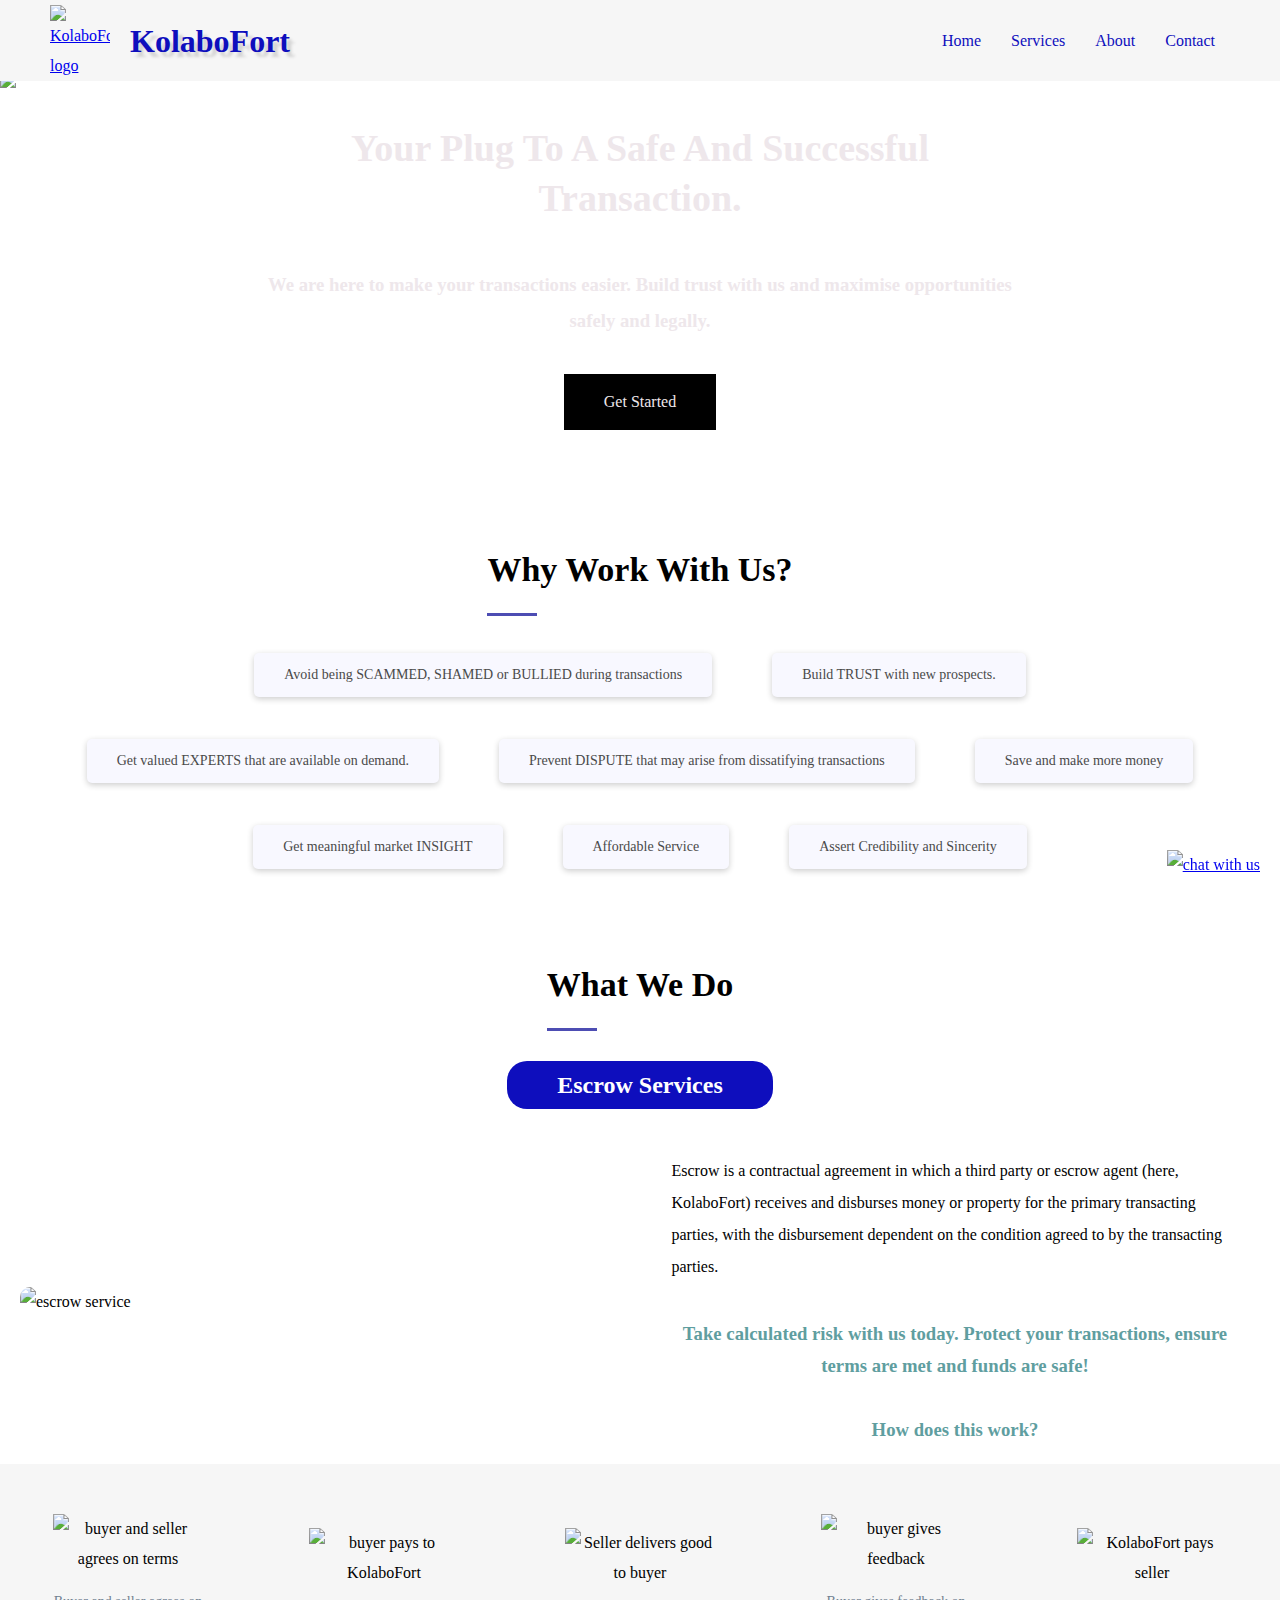
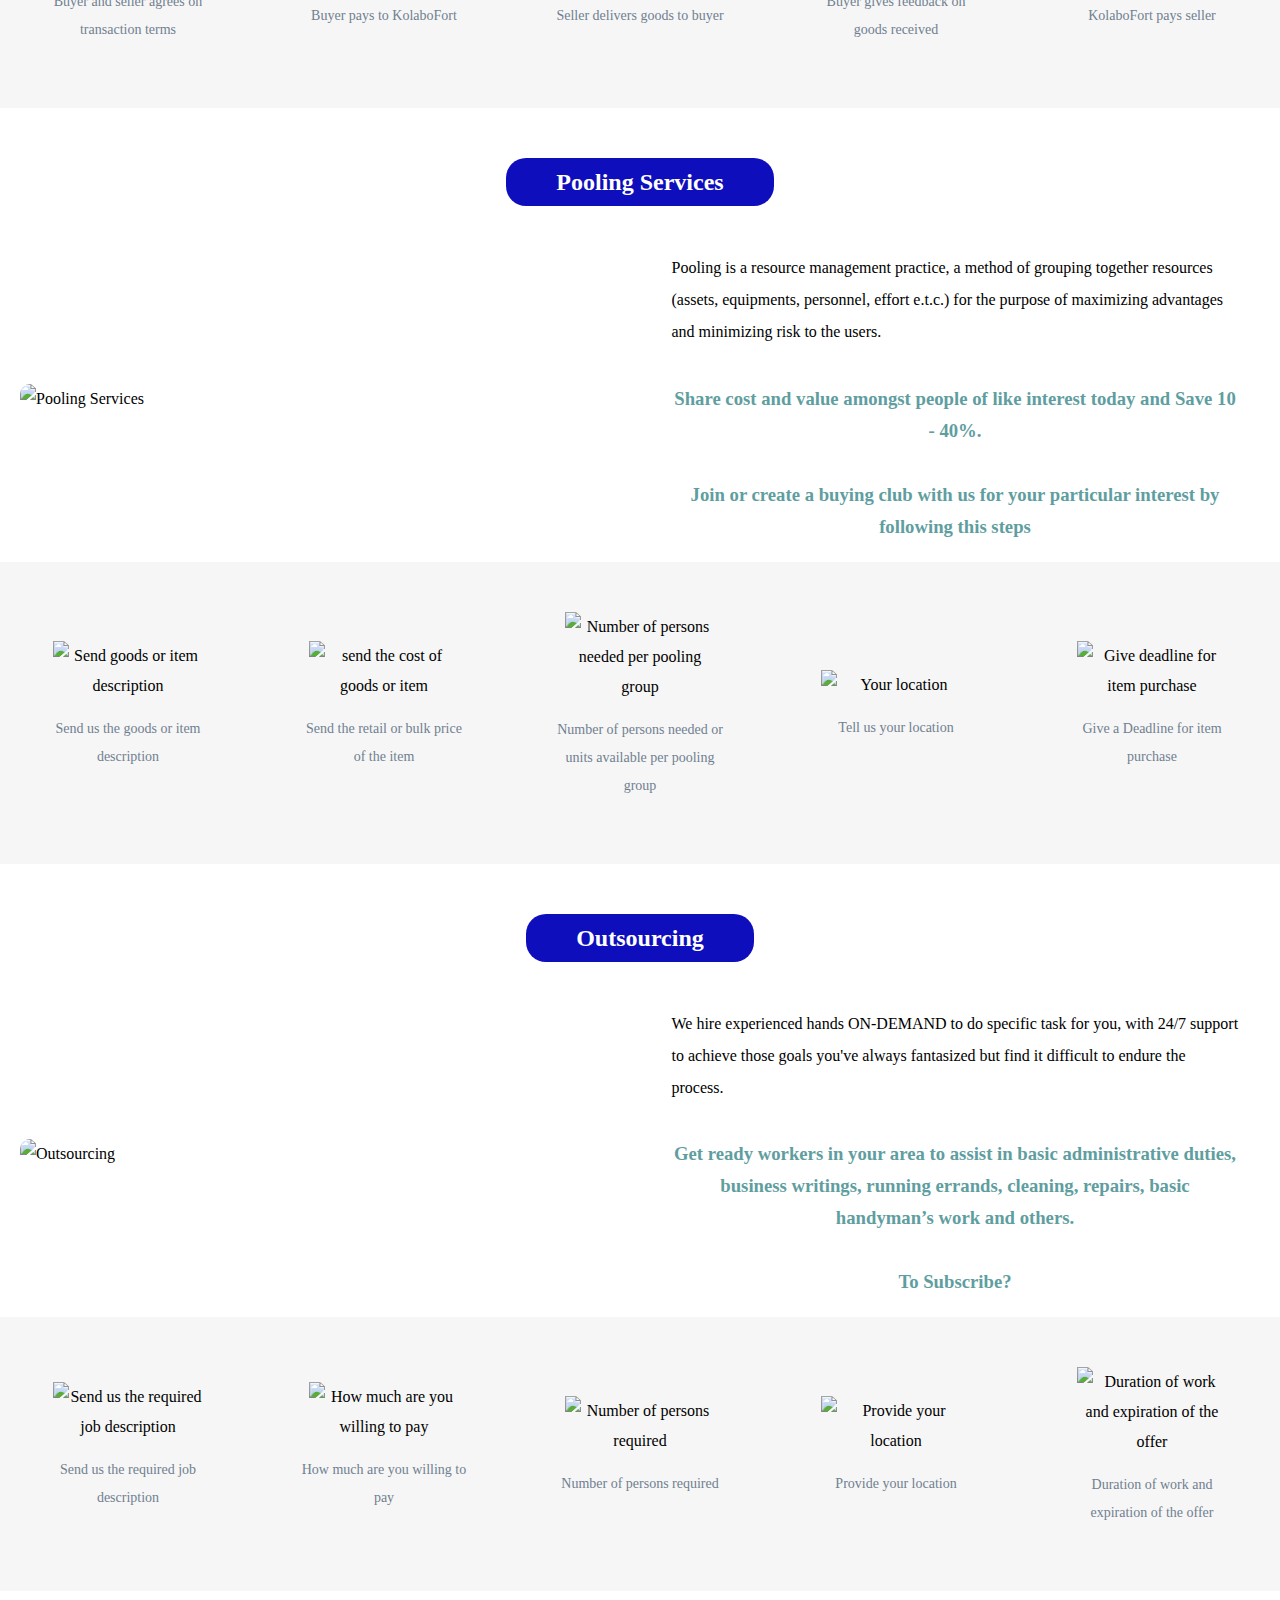
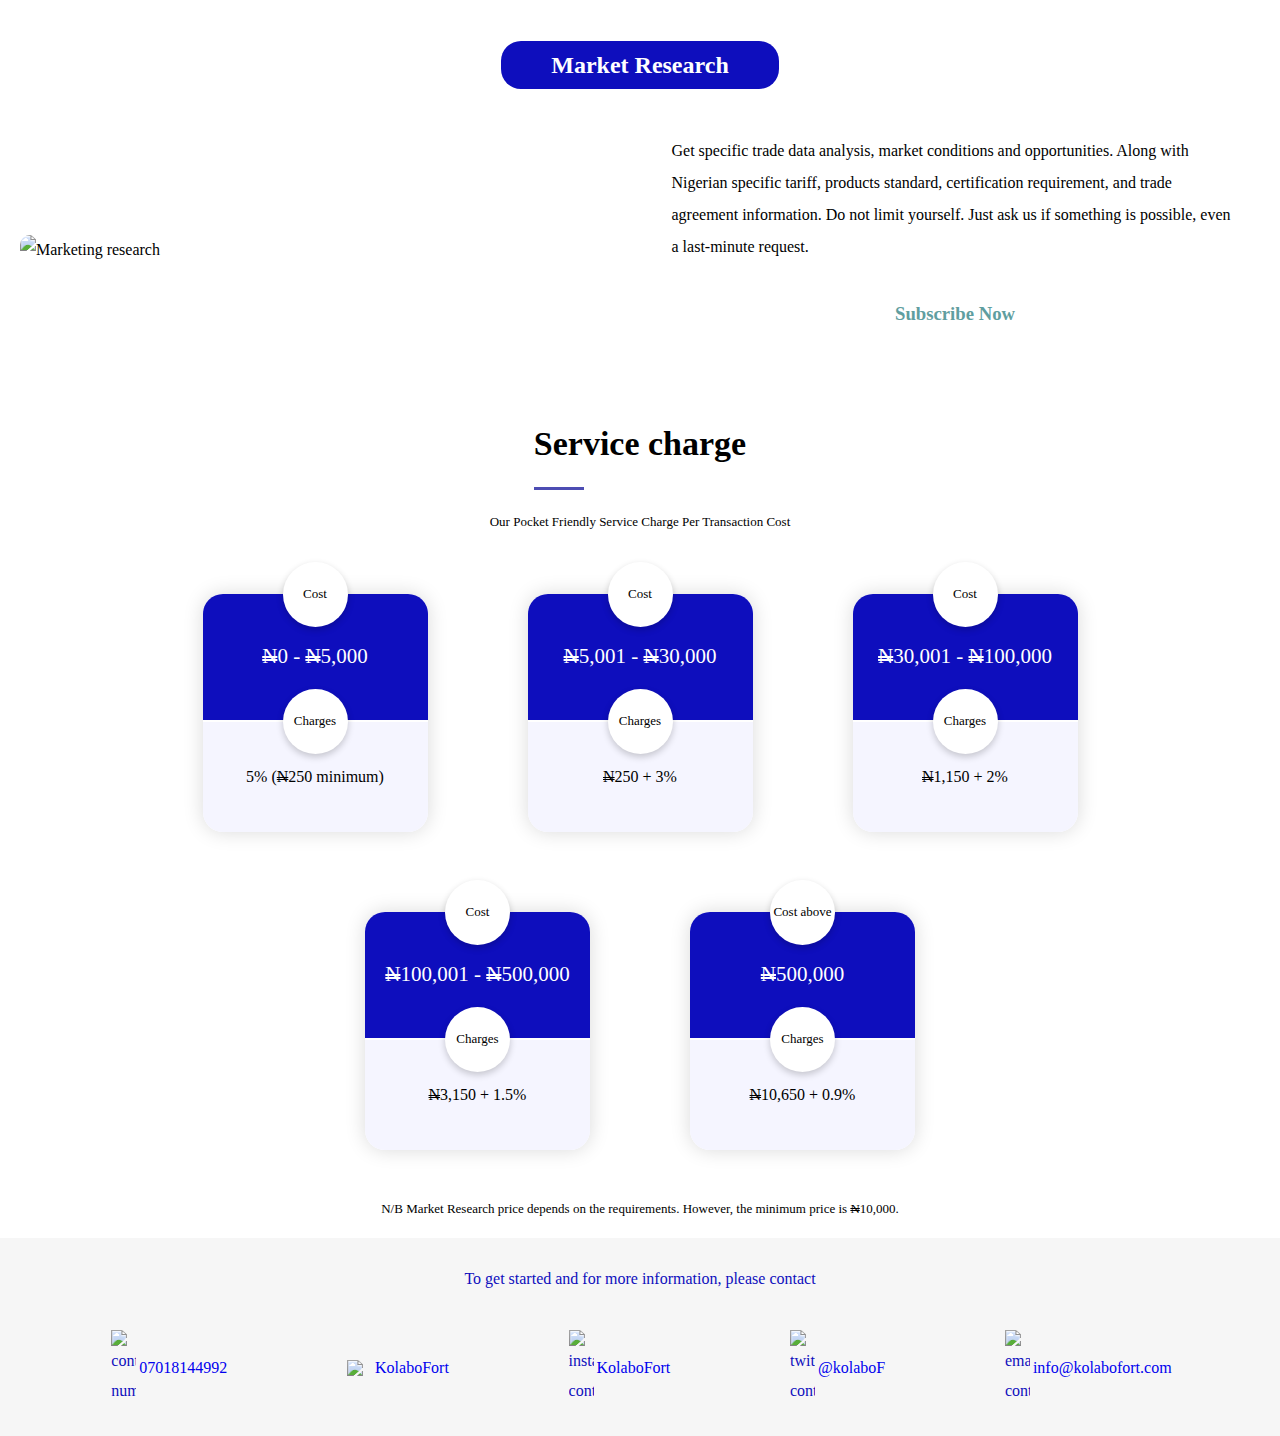
==== index.html @ 81283bd3 "Add files via upload" ====
<!DOCTYPE html>
<!DOCTYPE html>
<html>
	<head>
		<title>KolaboFort</title>
		<meta charset="utf-8">
		<meta name="viewport" content="width=device-width, initial-scale=1">
		<link rel="stylesheet" type="text/css" href="styles.css">
	</head>

	<body>
		<nav> 
			<div class="header-left">
				<a href="index.html"><img src="images/logo.png" alt="KolaboFort logo" style="max-width: 60px; height: auto;"></a>
				<h1><a href="index.html">KolaboFort</a></h1>
			</div>
			<ul class="header-right">
					<li class="top-link"><a href="index.html" class="topmost-link">Home</a></li>
					<li class="top-link services-dropdown show"><a id="link-drop" class="show topmost-link" href="#services">Services
						<div class="services-list show-drop">
							<ul>
							<li><a href="#Escrow">Escrow</a> </li>
							<li><a href="#Pooling">Pooling</a> </li>
							<li><a href="#Outsourcing">Outsourcing</a> </li>
							<li><a href="#Research">Market Research</a> </li>
						</ul>
						</div></a>
					</li>
					<li class="top-link"><a href="about.html" class="topmost-link">About</a></li>
					<li class="top-link"><a href="#contact" class="topmost-link">Contact</a></li>
			</ul>

			<div class="dropdown">
			  <img onclick="myFunction()" src="images/list.png" class="dropbtn"/>
			  <div id="myDropdown" class="dropdown-content">
			    <a href="index.html" class="topmost-link">Home</a>
			    <a id="link-drop" class="show topmost-link" href="#services">Services</a>
			    <a href="about.html" class="topmost-link">About</a>
			    <a href="#contact" class="topmost-link">Contact</a>
			  </div>
			</div>
		</nav>
		<div class="header-image">
			<img src="images/happy customer 1.jpg" align="KolaboFort happy customer" style="width: 100% ; height: auto;">
			<div>
				<h1>Your plug to a safe and successful transaction.</h1> <h3>We are here to make your transactions easier. Build trust with us and maximise opportunities safely and legally.</h3>
				<p class="header-image-link"><a href="https://api.whatsapp.com/send?phone=07018144992">Get Started</a></p>
			</div>
		</div>
		<div class="benefits">
			<div class="styled-header main-header">
			<div>
				<h2 style="text-align: center;" class="header">Why Work With Us?</h2>
				<div class="underline"></div>
			</div>

		</div>
			<ul>
				<li>Avoid being SCAMMED, SHAMED or BULLIED during transactions</li>
				<li>Build TRUST with new prospects.</li>
				<li>Get valued EXPERTS that are available on demand.</li>
				<li>Prevent DISPUTE that may arise from dissatifying transactions</li>
				<li>Save and make more money</li>
				<li>Get meaningful market INSIGHT</li>
				<li>Affordable Service</li>
				<li>Assert Credibility and Sincerity</li>
			</ul>
		</div>
	<section>
		<div class="styled-header main-header">
			<div>
				<h2 style="text-align: center;" class="header" id="services"> What We Do</h2>
				<div class="underline"></div>
			</div>

		</div>
		<div class="services">
			<div class="subheading">
				<h2 id="Escrow">Escrow Services</h2>
			</div>
			<div class="services-top">
					<div class="image"><img src="images/escrow.jpg" alt="escrow service" style="width: 100%; height: auto; min-width: 300px;">	
					</div>
					<div class="text">
						<p> Escrow is a contractual agreement in which a third party or escrow agent (here, KolaboFort) receives and disburses money or property for the primary transacting parties, with the disbursement dependent on the condition agreed to by the transacting parties.</p>
						 <h3> Take calculated risk with us today. Protect your transactions, ensure terms are met and funds are safe! <br><br>How does this work?
						 </h3>
					</div>
			</div>
			<div class="illustrations">
				<div class="steps">
					<img src="images/buyerand seller agree 1.svg" alt="buyer and seller agrees on terms" style="width: 150px; height: auto">
					<p>Buyer and seller agrees on transaction terms</p>
				</div>
				<div class="steps">
					<img src="images/pay to kolabofort.svg" alt="buyer pays to KolaboFort" style="width: 150px; height: auto">
					<p>Buyer pays to KolaboFort</p>
				</div>
				<div class="steps">
					<img src="images/seller delivers goods.svg" alt="Seller delivers good to buyer" style="width: 150px; height: auto">
					<p>Seller delivers goods to buyer</p>
				</div>
				<div class="steps">
					<img src="images/buyer feedback.svg" alt="buyer gives feedback" style="width: 150px; height: auto">
					<p>Buyer gives feedback on goods received</p>
				</div>
				<div class="steps">
					<img src="images/Kolabofort transfer to seller.svg" alt="KolaboFort pays seller" style="width: 150px; height: auto">
					<p>KolaboFort pays seller</p>
				</div>
			</div>
			
		</div>
	</section>
	<section>
		<div class="services">
			<div class="subheading">
				<h2 id="Pooling">Pooling Services</h2>
			</div>
			<div class="services-top">
				<div class="image"><img src="images/pooling-resources-pic 1.jpg" alt="Pooling Services" style="width: 100%; height: auto; min-width: 300px;">
				</div>
				<div class="text">
					<p> Pooling is a resource management practice, a method of grouping together resources (assets, equipments, personnel, effort e.t.c.) for the purpose of maximizing advantages and minimizing risk to the users. </p>
					 <h3> Share cost and value amongst people of like interest today and Save 10 - 40%. <br><br>Join or create a buying club with us for your particular interest by following this steps
					 </h3>
					</div>
				</div>
			</div>
			<div class="illustrations">
				<div class="steps">
					<img src="images/PS goods descrption 1.svg" alt="Send goods or item description" style="width: 150px; height: auto">
					<p>Send us the goods or item description</p>
				</div>
				<div class="steps">
					<img src="images/PS cost of goods.svg" alt="send the cost of goods or item" style="width: 150px; height: auto">
					<p>Send the retail or bulk price of the item</p>
				</div>
				<div class="steps">
					<img src="images/PS no of person need.svg" alt="Number of persons needed per pooling group" style="width: 150px; height: auto">
					<p>Number of persons needed or units available per pooling group</p>
				</div>
				<div class="steps">
					<img src="images/PS location 1.svg" alt="Your location" style="width: 150px; height: auto">
					<p>Tell us your location</p>
				</div>
				<div class="steps">
					<img src="images/PS deadline.svg" alt="Give deadline for item purchase" style="width: 150px; height: auto">
					<p>Give a Deadline for item purchase</p>
				</div>
			</div>
		</div>
	</section>

	<section>
		<div class="services">
			<div class="subheading">
				<h2 id="Outsourcing">Outsourcing</h2>
			</div>
			<div class="services-top">
				<div class="image"><img src="images/outsourcing 1.jpg" alt="Outsourcing" style="width: 100%; height: auto; min-width: 300px;">
				</div>
				<div class="text">
				<p> We hire experienced hands ON-DEMAND to do specific task for you, with 24/7 support to achieve those goals you've always fantasized but find it difficult to endure the process.  </p>
				 <h3> Get ready workers in your area to assist in basic administrative duties, business writings, running errands, cleaning, repairs, basic handyman’s work and others. <br><br>To Subscribe?</h3>
				</div>
			</div>
			<div class="illustrations">
				<div class="steps">
					<img src="images/O-job descripion.svg" alt="Send us the required job description" style="width: 150px; height: auto">
					<p>Send us the required job description</p>
				</div>
				<div class="steps">
					<img src="images/O-price offer.svg" alt="How much are you willing to pay" style="width: 150px; height: auto">
					<p>How much are you willing to pay</p>
				</div>
				<div class="steps">
					<img src="images/O-no persons needed.svg" alt="Number of persons required" style="width: 150px; height: auto">
					<p>Number of persons required</p>
				</div>
				<div class="steps">
					<img src="images/O-location.svg" alt="Provide your location" style="width: 150px; height: auto">
					<p>Provide your location</p>
				</div>
				<div class="steps">
					<img src="images/O-duration and expiration of offer.svg" alt="Duration of work and expiration of the offer" style="width: 150px; height: auto">
					<p>Duration of work and expiration of the offer</p>
				</div>
			</div>
		</div>
	</section>
	<section>
		<div class="services">
			<div class="subheading">
				<h2 id="Research">Market Research</h2>
			</div>
			<div class="services-top">
				<div class="image">
					<img src="images/marketing research 1.jpg" alt="Marketing research" style="width: 100%; height: auto; min-width: 300px;">
				</div>
				<div class="text">
					<p> Get  specific trade data analysis, market conditions and opportunities. Along with Nigerian specific tariff, products standard, certification requirement, and trade agreement information. Do not limit yourself. Just ask us if something is possible, even a last-minute request.
	 				<h3> Subscribe Now</h3>
					</p>
				</div>
			</div>
		</div>
	</section>
	<section>
	<div class="price">
		<div class="charges-header">
			<div>
				<h2 style="text-align: center;" class="header" id="services"> Service charge</h2>
				<div class="underline"></div>
			</div>
			<div>
				<p> Our Pocket Friendly Service Charge Per Transaction Cost</p>
			</div>
		</div>
		<div class="price-list-container">
			<div class="price-list">
				<div class="flex-row center-align center-justify">
					<div class="circle flex-row center-align center-justify tag"><span>Cost</span></div>
				</div>
				<div class="cost"><span class="cost-amount"><span class="naira">N</span>0 - <span class="naira">N</span>5,000</span>
				</div>
				<div class="flex-row center-align center-justify tag2">
					<div class="circle flex-row center-align center-justify tag"><span>Charges</span></div>
				</div>
				<div class="charges">
					<span class="charges-amount">5% (<span class="naira">N</span>250 minimum)</span>
				</div>
			</div>
			<div class="price-list">
				<div class="flex-row center-align center-justify">
					<div class="circle flex-row center-align center-justify tag"><span>Cost</span></div>
				</div>
				<div class="cost"><span class="cost-amount"><span class="naira">N</span>5,001 - <span class="naira">N</span>30,000</span>
				</div>
				<div class="flex-row center-align center-justify tag2">
					<div class="circle flex-row center-align center-justify tag"><span>Charges</span></div>
				</div>
				<div class="charges"> <span class="charges-amount"><span class="naira">N</span>250 + 3%</span>
				</div>
			</div>
			<div class="price-list">
				<div class="flex-row center-align center-justify">
					<div class="circle flex-row center-align center-justify tag"><span>Cost</span></div>
				</div>
				<div class="cost"><span class="cost-amount"><span class="naira">N</span>30,001 - <span class="naira">N</span>100,000</span>
				</div>
				<div class="flex-row center-align center-justify tag2">
					<div class="circle flex-row center-align center-justify tag"><span>Charges</span></div>
				</div>
				<div class="charges"><span class="charges-amount"><span class="naira">N</span>1,150 + 2%</span>
				</div>
			</div>
			<div class="price-list">
				<div class="flex-row center-align center-justify">
					<div class="circle flex-row center-align center-justify tag"><span>Cost</span></div>
				</div>
				<div class="cost"><span class="cost-amount"><span class="naira">N</span>100,001 - <span class="naira">N</span>500,000 </span>
				</div>
				<div class="flex-row center-align center-justify tag2">
					<div class="circle flex-row center-align center-justify tag"><span>Charges</span></div>
				</div>
				<div class="charges"><span class="charges-amount"><span class="naira">N</span>3,150 + 1.5%</span>
				</div>
			</div>
			<div class="price-list">
				<div class="flex-row center-align center-justify">
					<div class="circle flex-row center-align center-justify tag"><span>Cost above</span></div>
				</div>
				<div class="cost"><span class="cost-amount"><span class="naira">N</span>500,000</span>
				</div>
				<div class="flex-row center-align center-justify tag2">
					<div class="circle flex-row center-align center-justify tag"><span>Charges</span></div>
				</div>
				<div class="charges"><span class="charges-amount"><span class="naira">N</span>10,650 + 0.9%</span>
				</div>				
			</div>
		</div>
		<div class="research-charges">
			N/B Market Research price depends on the requirements. However, the minimum price is  <span class="naira">N</span>10,000.
		</div>
	</section>


	<footer id="contact">
		<p>To get started and for more information, please contact</p>
		<div class="contact">
			<div class="contact-list"><img src="images/whatsapp.png" alt="contact number" style="width: 25px; height: auto;"> <a href="https://api.whatsapp.com/send?phone=07018144992"> 07018144992</a></div>
			<div class="contact-list"><img src="images/facebook.png" align="facebook contact"style="width: 25px; height: auto;"> <a href="https://www.facebook.com/KolaboForte/">KolaboFort</a></div>
			<div class="contact-list"><img src="images/instagram.png" alt="instagram contact" style="width: 25px; height: auto;"> <a href="https://www.instagram.com/KolaboFort/">KolaboFort</a></div>
			<div class="contact-list"><img src="images/twitter.png" alt="twitter contact" style="width: 25px; height: auto;"> <a href="https://twitter.com/kolabof">@kolaboF</a></div>
			<div class="contact-list"><img src="images/email.png" alt="email contact" style="width: 25px; height: auto;"> <a href="mailto:info@kolabofort.com"> info@kolabofort.com</a></div>		
		</div>
		
	</footer>
	<a href="https://api.whatsapp.com/send?phone=07018144992" class="chat"><img src="images/chat.png" alt="chat with us" style="width: 35px; height: auto;"></a>
	
	<script type="text/javascript">
		function myFunction() {
		document.getElementById("myDropdown").classList.toggle("show");
			}

		// Close the dropdown menu if the user clicks outside of it
		window.onclick = function(event) {
		  if (!event.target.matches('.dropbtn')) {
		  var dropdowns = document.getElementsByClassName("dropdown-content");
		  var i;
		  for (i = 0; i < dropdowns.length; i++) {
		   var openDropdown = dropdowns[i];
		   if (openDropdown.classList.contains('show')) {
		   openDropdown.classList.remove('show');
		  }
		``}
		}
	}
	</script>
	</body>
</html>
---- styles.css ----
*{
	box-sizing: border-box;
}
body{font-family: font-normal;
	font-size: 16px;
	margin: 0;
	line-height: 30px;
}
@font-face{
	font-family: "font-bold";
	src:url('Noto_Sans/NotoSans-Bold.ttf');
}
@font-face{
	font-family: "font-bold-italic";
	src:url('Noto_Sans/NotoSans-BoldItalic.ttf');
}
@font-face{
	font-family:"font-italic";
	src:url('Noto_Sans/NotoSans-Italic.ttf');
}
@font-face{
	font-family: "font-normal";
	src:url('Noto_Sans/NotoSans-Regular.ttf');
}

/*Header*/
nav{
	background-color:  #f6f6f6;
    color: #0e0ebd;
    padding: 0px 50px;
    display: flex;
    margin-top: 0;
    justify-content: space-between;
    position: fixed;
    z-index: 10;
    top: 0;
    width: 100%;
}
.header-left {
	display: flex;
	align-items: center;
	margin-left: inherit;
}
.header-left img{
	margin-top: 5px;
}
nav h1{
	margin: 0 20px;
	font-size: 32px;
	text-shadow: 5px 5px 3px lightgrey;
}	

.header-right{
	list-style: none;
	margin: 0;
	padding: 0;
	display: flex;
	align-items: center;
}
.top-link{
	padding: 10px 15px;
	font-size: 16px;
	color: #0e0ebd;
	width: fit-content;


}
.top-link .topmost-link{
	text-decoration: none;
	color: #0e0ebd;
}
nav h1 a{
	text-decoration: none;
	color: #0e0ebd;
}

.top-link .topmost-link:hover{
	text-decoration: none;
	color: black;
	background-color: #fff;
	padding: 7px 10px;
	margin: 0;

}	
.top-link ul{ 
	margin: 0;
	padding: 0;
}

.services-list{
	list-style: none;
	margin: 0 auto;
	font-size: 13px;
	z-index: 10;
	position: absolute;
	background-color: #fff;
	padding: 10px 15px;
    margin-left: -10px;
    box-shadow: 2px 2px 6px rgba(0,0,0,0.3);
    display: none;
}
.services-list a:hover{
	text-decoration: none;
	color: black;
	display: block;
	padding: 0px 10px;
	background-color: lightgrey;
	margin: 0;

}
.services-list a{
	text-decoration: none;
	color: black;
	margin: 0;
}
.services-list li{
	list-style: none;
	margin-bottom: 5px;
	cursor: pointer;
	width: 30vw;
}
.show:hover ~ .show-drop, 
.show:focus ~ .show-drop,
.services-list:hover{
	display: block;

}
.header-image{
	margin-top: 72px;
	height: 400px;
	overflow-y: hidden;
	position: relative;
}
.header-image img{
	position: absolute;
}
.header-image div{
	width: 100%;
	height: 400px;
	position: absolute;
    color: #eee7eb;
    text-align: center;
    display: flex;
    align-items: center;
    justify-content: center;
    flex-direction: column;
    line-height: 36px;
}
.header-image div h3, .header-image div h1{
	width: 60%;
	min-width: 300px;
}
.header-image div h1{
	text-transform: capitalize;
	font-family: "font-bold";
	font-size: 38px;
	line-height: 50px;
}
.header-image-link{
	background-color: black;
	padding: 10px 40px;
}
.header-image-link a{
	text-decoration: none;
	color: #eee7eb;
	border-radius: 10px;
	}
.header-image-link a:hover{
	text-decoration: none;
	padding: 10px;
	border-radius: 10px;
}

/*Mid-page Styles*/
.benefits{
    padding: 10px 50px;
    display: flex;
    margin-top:30px;
    flex-direction: column;
    justify-content: center;
    align-items: center;
}
.benefits ul{
	display: flex;
	flex-wrap: wrap;
	justify-content: center;
	padding-left: unset;
}
.benefits li{
	list-style: none;
	margin: 21px 30px;
    width: fit-content;
    padding-left: 5px;
    padding-bottom: 10px;
    font-size: 14px;
    color: #4a4a4a;
    border-radius: 5px;
    padding: 7px 30px;
    box-shadow: 0 2px 6px rgba(0, 0, 0, 0.2);
    background: #f8f8ff;
}


/*Each Services Section*/
.styled-header{
	display: flex;
	justify-content: center;
}

.styled-header>div{
	width:fit-content;
}
.header{
	width: fit-content;
	font-size: 34px;
}
.underline{
	width: 50px;
	margin-top: 10px;
	border-bottom: 3px solid rgb(30%, 30%, 70%);
}

.main-header{
	margin-top: 15px;
}

section{
	margin: 10 0px;
	padding: 10px 0;
}
.services-top{
	display: flex;
	flex-wrap: wrap;
	justify-content: center;
	padding: 0px 10px;
}
.services-top img{
	padding: 10px;
	border-radius: 20px;
}
.image{
	width: 50%;
	display: flex;
	align-items: center;
	justify-content: center;
}
.text{
	width: 50%;
	min-width: 300px;
	display: flex;
	flex-direction: column;
	justify-content: center;
	align-items: center;
	color: ;
}
.text p, .text h3{
	width: 90%;
	line-height: 32px;
}
.text p{
	display: flex;
	justify-content: center;
	align-items: center;
}
.text h3{
	font-family: font-italic;
	text-align: center;
	color: cadetblue;
}
.services div.subheading{
	display: flex;
	justify-content: center;
}
.services div h2{
	width: fit-content;
	background-color: #0e0ebd;
	color: white;
	padding: 9px 50px;
	margin: 30px 0px;
	border-radius: 20px;
}
.illustrations{
	background-color:  #f6f6f6;
	display: flex;
	flex-wrap: wrap;
	padding: 50px 0px;
	justify-content: space-around;
	align-items: center;
}
.illustrations div{
	width: 20%;
	min-width: 200px;
}
.steps{
	display: flex;
	flex-direction: column;
	align-items: center;
	text-align: center;
	justify-content: center;
	margin: auto;
}
.illustrations p{
	width: 60%;
	line-height: 28px;
    font-size: 14px;
    color: slategrey;
    min-width: 200px;
    font-family: font-italic;
    padding: 0 15px;
}

/*Price Section Styles*/
.charges-header{
	display: flex;
	flex-direction: column;
	justify-content: center;
	align-items: center;
}
.charges-header p{
	font-size: 13px;
	font-family: font-italic;
}
.price{
	display: flex;
	flex-direction: column;
	justify-content: center;
	align-items: center;
}
.price-list-container{
	display: flex;
	flex-wrap: wrap;
	justify-content: center;
	align-items: center;
}
.circle{
	border-radius: 50%;
}
.tag{
	position:absolute;
	width:65px;
	background: white;
	height:65px;
	font-size: 13px;
	box-shadow: 0px 3px 7px rgba(0,0,0,0.2);
}
.tag2{ 
	height:2px;
	background-color: white;
 }
.flex-row, .flex-col{
	display: flex;
}
.center-justify{
	justify-content: center;
}
.center-align{
	align-items: center;
}
.price-list{
	width: fit-to-content;
	text-align: center;
	margin: 40px 50px;
	display: flex;
	flex-direction: column;
	justify-content: center;
	min-width: 225px;
	border-radius: 20px;
	box-shadow: 0 0 20px rgba( 0, 0, 0, 0.15);
}
.cost{
	background-color: #0e0ebd;
	border-radius: 20px 20px 0px 0px;
	color: white;
	padding:47px 0px;
}
.cost-amount{
	font-size: 21px;
	font-family: font-bold;
}
.naira{
	text-decoration: line-through;
	text-decoration-style: double;
}
.charges{
	background-color: #f5f5ff;
	padding:40px 0px;
	border-radius:0px 0px 20px 20px;
}
.chrges-amount{
	font-size: 24px;
}
.research-charges, .charges-header p{
	font-family: font-italic;
	text-align: center;
	padding: 10px 20px;
	line-height: 18px;
	font-size: 13px;
}


/*Footer*/
footer{
	background-color:  #f6f6f6;
    color: #0e0ebd;
    padding: 10px 50px;
    display: flex;
   	flex-direction: column;
    margin-top: 0;
    justify-content: space-around;
}
footer p{
	font-family: font-italic;
	text-align: center;
}
.contact{
	display: flex;
	flex-wrap: wrap;
	justify-content: space-around;
}
.contact-list{
	padding: 10px;
	margin: 10px 20px;
	display: flex;
	align-items: center;
}
.contact-list img{
	margin: 0 3px;
}
.contact-list a{
	text-decoration: none;
}
.chat{
	position: fixed;
    bottom: 0;
    left: auto;
    right: 0;
   padding: 20px;
}


/*About page styles*/
.about{
	margin: 0px 0px 100px 0px;
	padding: 20px 10px;

}

.about h2{
	width: fit-content;
	background-color: #0e0ebd;
	color: white;
	padding: 9px 50px;
	margin: 30px 0px;
	border-radius: 20px;
	text-align: center;
}


/*Dropdown Menu Styles*/
.dropbtn {
  width: 23px;
  height:auto;
  
}

/* Dropdown button on hover & focus */
.dropbtn:hover, .dropbtn:focus {
  background-color: #f6f6f6;
}

/* The container <div> - needed to position the dropdown content */
.dropdown {
  display: flex;
  align-items: center;
  padding: 0 10px;
}


/* Dropdown Content (Hidden by Default) */
.dropdown-content {
  display: none;
  position: absolute;
  background-color: #fff;
  min-width: container-width;
  box-shadow: 0px 2px 16px 0px rgba(0,0,0,0.2);
  z-index: 1;
  padding: 25px 37px;
  font-size: 13px;
  width: 75vw;
  min-height: 50vh;
  right: 0px;
  top: 54px
}

/* Links inside the dropdown */
.dropdown-content a {
  color: black;
  padding: 12px 12px;
  text-decoration: none;
  display: block;
}

/* Change color of dropdown links on hover */
.dropdown-content a:hover {background-color: #ddd}

/* Show the dropdown menu (use JS to add this class to the .dropdown-content container when the user clicks on the dropdown button) */
.show {display:block;}

/*Responsive Designs*/
@media screen and (max-width: 768px){
	.header-right{
		display: none;
	}
	nav{
		padding: 0px 20px;
	}
	.header-image div h1{
		font-size: 31px;
	}
	.header{
		margin: 0;
	}
	.benefits{
		margin-top: 0;
	}
}
@media screen and (min-width: 767px){
	.dropdown{
		display: none;
	}
}
@media screen and (max-width: 629px){
	.header-image div{
		line-height: 28px;
	}
	.header-image div h1{
		line-height: 36px;
	}
}
@media screen and (max-width: 600px){
	.header-image{
		height: 320px;
		margin-top: 54px;
	}  
	.header-left img{
		width: 50px;
	}
	nav h1{
		font-size: 28px;
}
	nav{
		padding: 0px 10px;
	}
	.header-image div{
		line-height: 20px;
	}
	.header-image div h1{
		line-height: 24px;
		font-size: 22px;
	}
	.header-image div h3{
		line-height: 25px;
		font-size: 16px;
	}
	.header{
		font-size: 28px;
	}
	.benefits li{
		margin: 15px 10px;
		padding: 7px 10px;
	}
	.services div h2, .about h2 {
		font-size: 20px;
		padding: 9px 20px;
	}
	.about{
		margin-top: 0;
	}
}
@media screen and (max-width: 450px){
	.header-image, .header-image div{
		height: 240px;
	}   
	.header-image{
		margin-top: 54px;
	}
	.header-left img{
		width: 40px;
	}
	nav h1{
		font-size: 24px;
	}
	nav{
		padding: 0px 10px;
	}
	.header-image div{
		color: white;
	}
	.header-image p{
		padding: 5px 10px;
		font-size: 12px;
		margin: 5px;
		color: white;
	}
	.header-image div h1{
		line-height: 22px;
		font-size: 18px;
	}
	.header-image div h3{
		line-height: 16px;
		font-size: 14.5px;
	}
	.header{
		font-size: 20px;
		margin-top: 0;
	}
	.services div h2, .about h2{
		font-size: 18px;
		padding: 9px 20px;
	}
	.services-top img{
	padding: 5px;
	}
	.chat{
		padding: 10px;
	}
	.contact-list{
		margin: 0;
		font-size: 13px;
	}
	.about{
		margin-top: 0;
	}
}
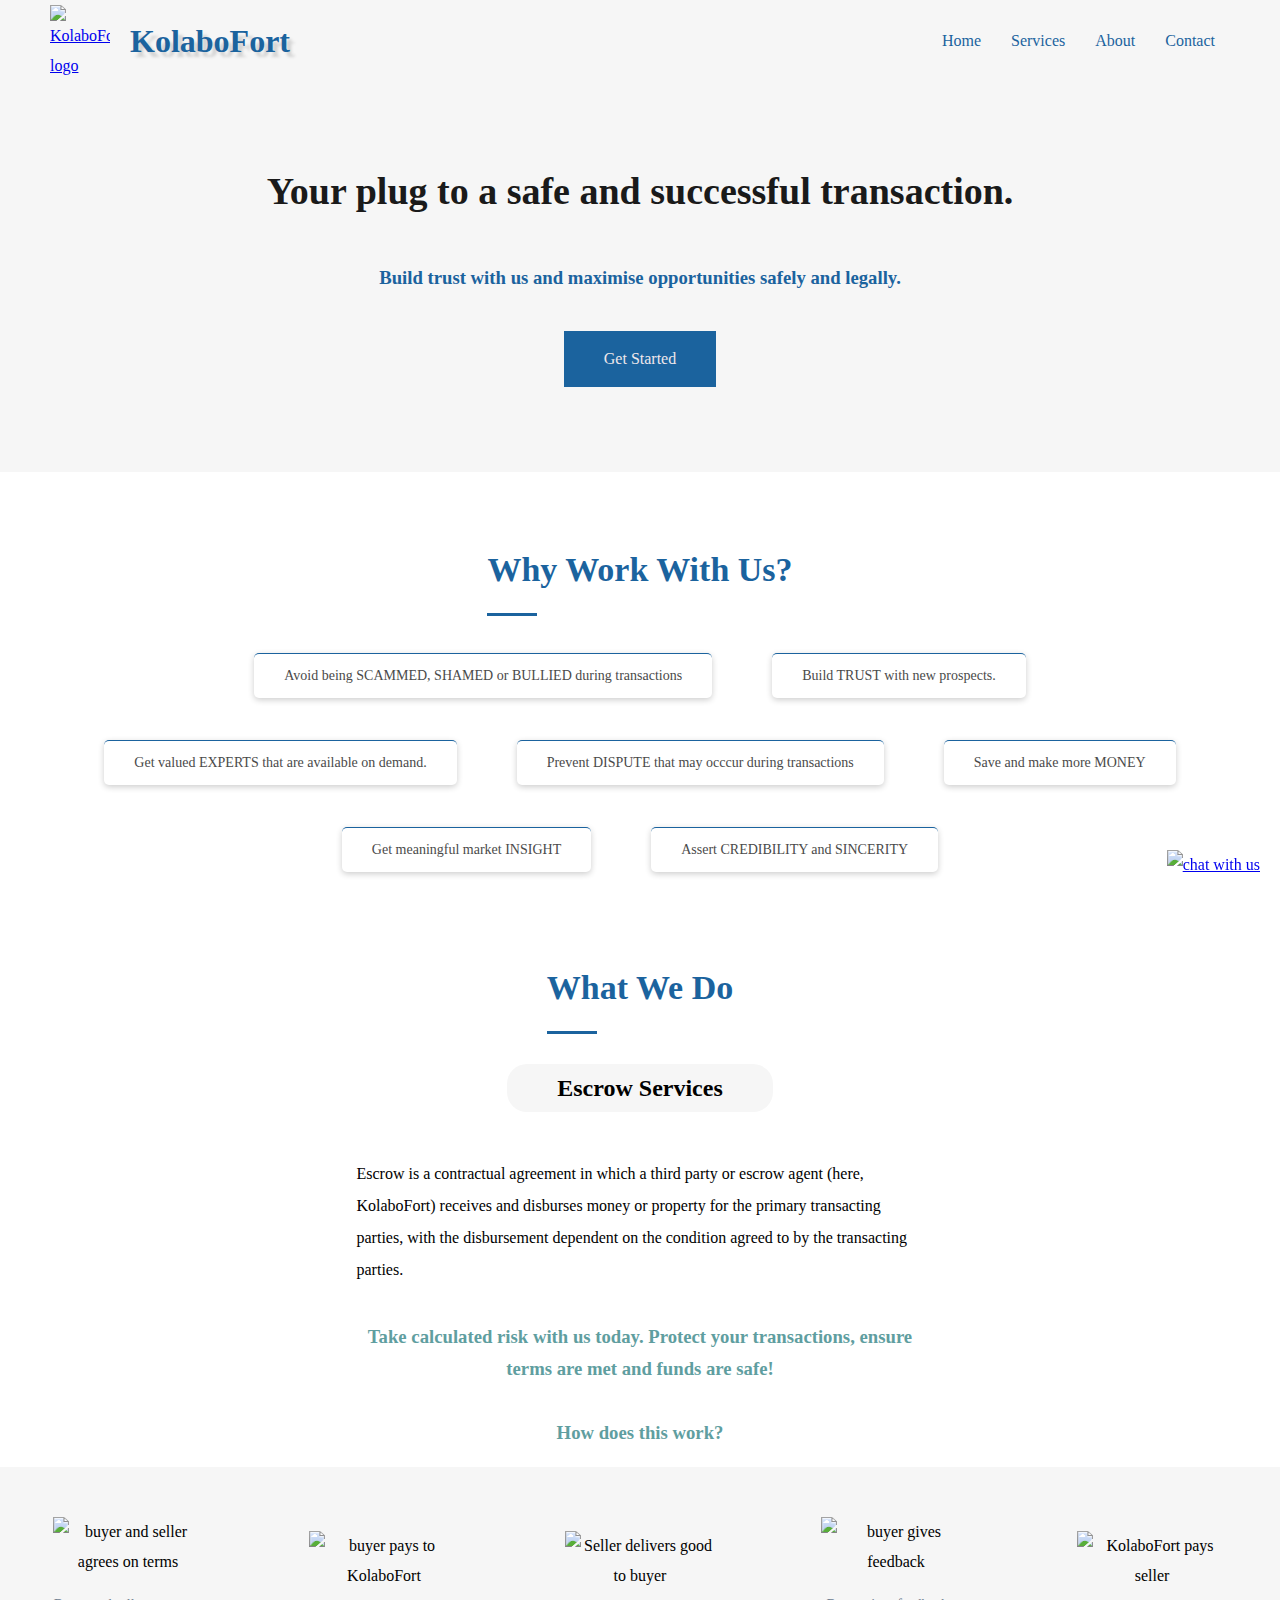
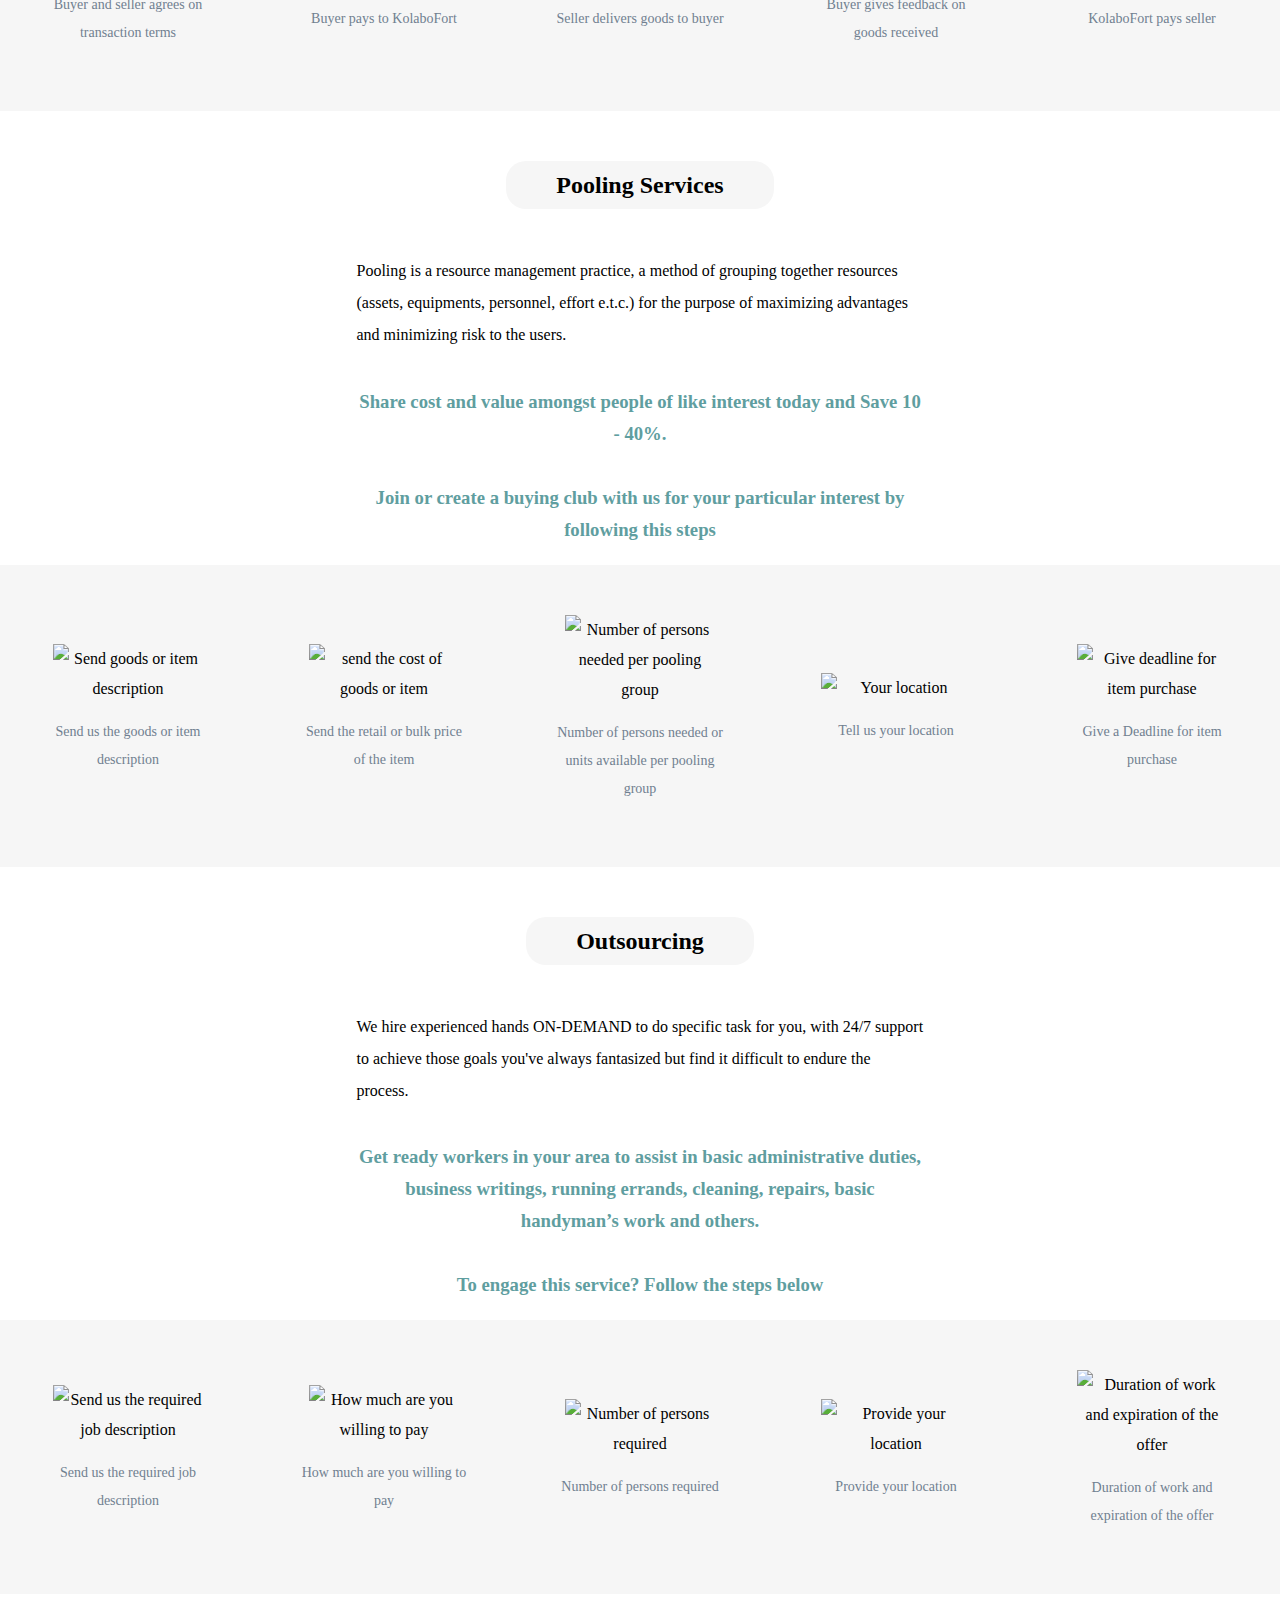
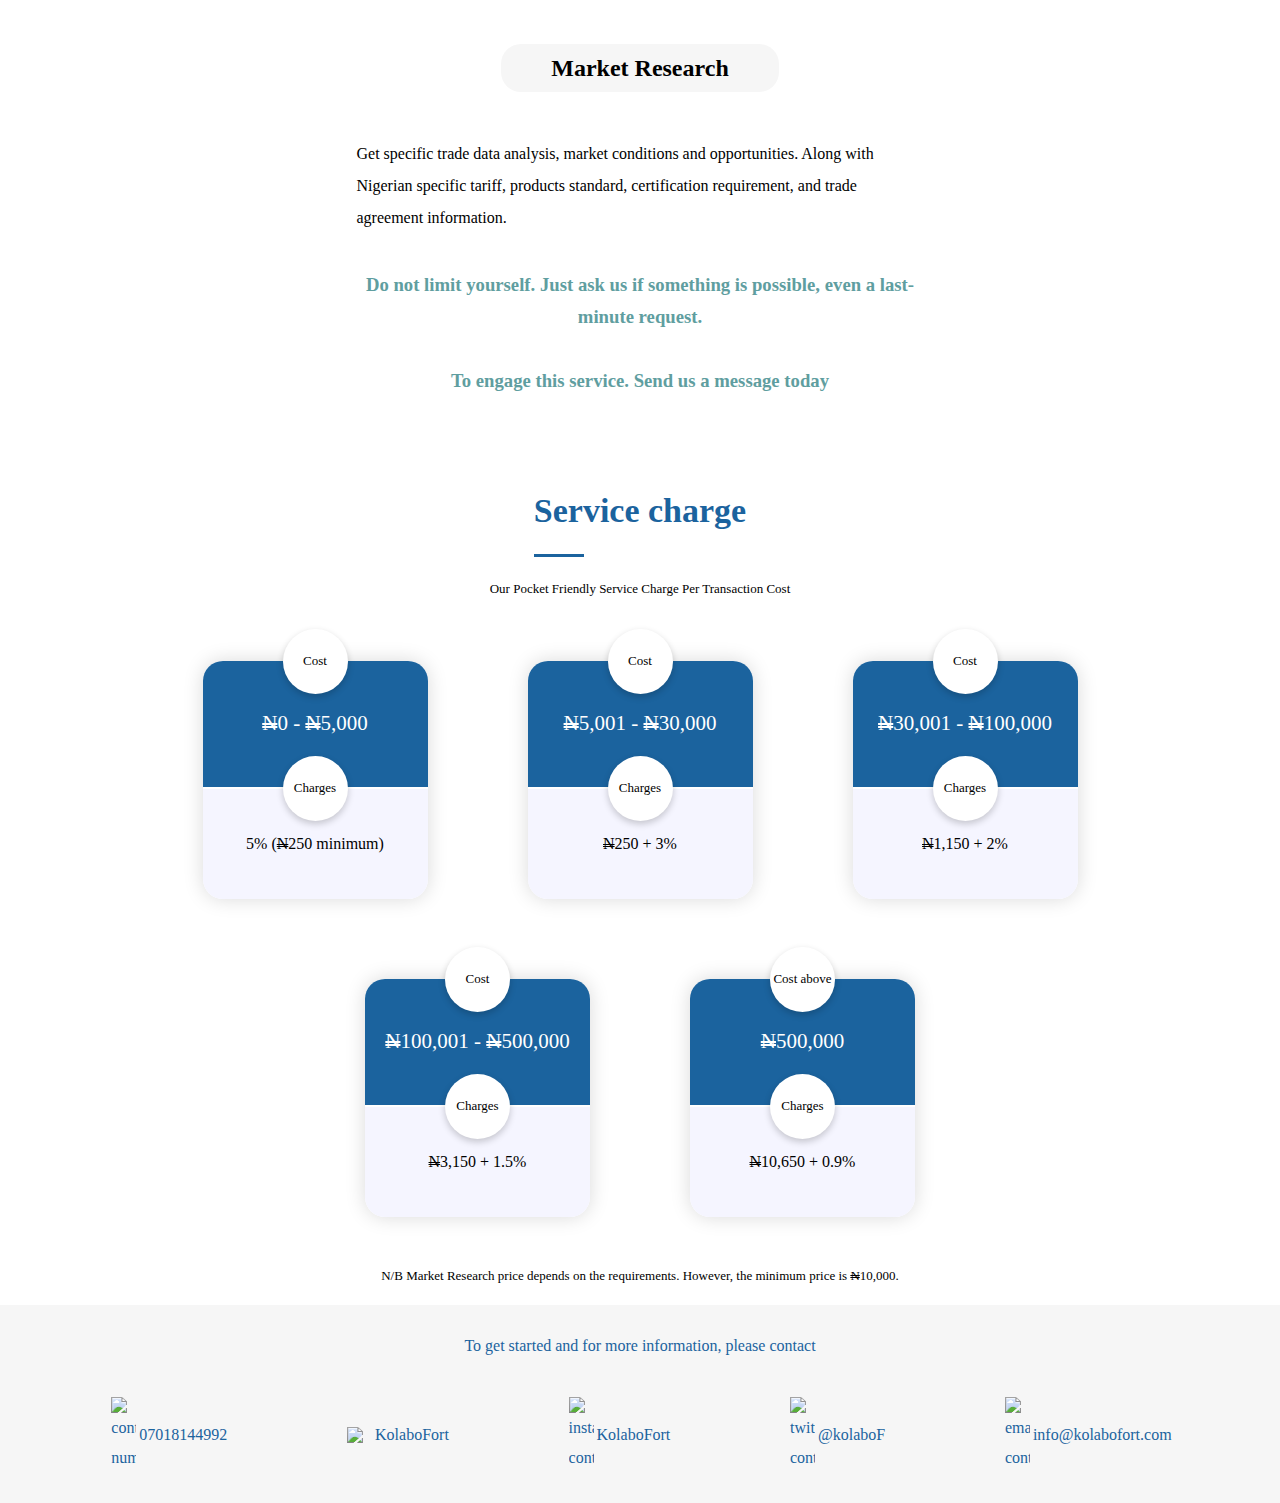
==== commit f8805e8c: "kolabofort" ====
--- a/index.html
+++ b/index.html
@@ -41,9 +41,8 @@
 			</div>
 		</nav>
 		<div class="header-image">
-			<img src="images/happy customer 1.jpg" align="KolaboFort happy customer" style="width: 100% ; height: auto;">
-			<div>
-				<h1>Your plug to a safe and successful transaction.</h1> <h3>We are here to make your transactions easier. Build trust with us and maximise opportunities safely and legally.</h3>
+				<div>
+				<h1>Your plug to a safe and successful transaction.</h1> <h3>Build trust with us and maximise opportunities safely and legally.</h3>
 				<p class="header-image-link"><a href="https://api.whatsapp.com/send?phone=07018144992">Get Started</a></p>
 			</div>
 		</div>
@@ -59,11 +58,11 @@
 				<li>Avoid being SCAMMED, SHAMED or BULLIED during transactions</li>
 				<li>Build TRUST with new prospects.</li>
 				<li>Get valued EXPERTS that are available on demand.</li>
-				<li>Prevent DISPUTE that may arise from dissatifying transactions</li>
-				<li>Save and make more money</li>
+				<li>Prevent DISPUTE that may occcur during transactions</li>
+				<li>Save and make more MONEY</li>
 				<li>Get meaningful market INSIGHT</li>
-				<li>Affordable Service</li>
-				<li>Assert Credibility and Sincerity</li>
+				<!-- <li>Affordable SERVICE</li> -->
+				<li>Assert CREDIBILITY and SINCERITY</li>
 			</ul>
 		</div>
 	<section>
@@ -79,8 +78,6 @@
 				<h2 id="Escrow">Escrow Services</h2>
 			</div>
 			<div class="services-top">
-					<div class="image"><img src="images/escrow.jpg" alt="escrow service" style="width: 100%; height: auto; min-width: 300px;">	
-					</div>
 					<div class="text">
 						<p> Escrow is a contractual agreement in which a third party or escrow agent (here, KolaboFort) receives and disburses money or property for the primary transacting parties, with the disbursement dependent on the condition agreed to by the transacting parties.</p>
 						 <h3> Take calculated risk with us today. Protect your transactions, ensure terms are met and funds are safe! <br><br>How does this work?
@@ -118,8 +115,6 @@
 				<h2 id="Pooling">Pooling Services</h2>
 			</div>
 			<div class="services-top">
-				<div class="image"><img src="images/pooling-resources-pic 1.jpg" alt="Pooling Services" style="width: 100%; height: auto; min-width: 300px;">
-				</div>
 				<div class="text">
 					<p> Pooling is a resource management practice, a method of grouping together resources (assets, equipments, personnel, effort e.t.c.) for the purpose of maximizing advantages and minimizing risk to the users. </p>
 					 <h3> Share cost and value amongst people of like interest today and Save 10 - 40%. <br><br>Join or create a buying club with us for your particular interest by following this steps
@@ -158,11 +153,9 @@
 				<h2 id="Outsourcing">Outsourcing</h2>
 			</div>
 			<div class="services-top">
-				<div class="image"><img src="images/outsourcing 1.jpg" alt="Outsourcing" style="width: 100%; height: auto; min-width: 300px;">
-				</div>
 				<div class="text">
 				<p> We hire experienced hands ON-DEMAND to do specific task for you, with 24/7 support to achieve those goals you've always fantasized but find it difficult to endure the process.  </p>
-				 <h3> Get ready workers in your area to assist in basic administrative duties, business writings, running errands, cleaning, repairs, basic handyman’s work and others. <br><br>To Subscribe?</h3>
+				 <h3> Get ready workers in your area to assist in basic administrative duties, business writings, running errands, cleaning, repairs, basic handyman’s work and others. <br><br>To engage this service? Follow the steps below</h3>
 				</div>
 			</div>
 			<div class="illustrations">
@@ -195,12 +188,9 @@
 				<h2 id="Research">Market Research</h2>
 			</div>
 			<div class="services-top">
-				<div class="image">
-					<img src="images/marketing research 1.jpg" alt="Marketing research" style="width: 100%; height: auto; min-width: 300px;">
-				</div>
 				<div class="text">
-					<p> Get  specific trade data analysis, market conditions and opportunities. Along with Nigerian specific tariff, products standard, certification requirement, and trade agreement information. Do not limit yourself. Just ask us if something is possible, even a last-minute request.
-	 				<h3> Subscribe Now</h3>
+					<p> Get  specific trade data analysis, market conditions and opportunities. Along with Nigerian specific tariff, products standard, certification requirement, and trade agreement information. 
+	 				<h3> Do not limit yourself. Just ask us if something is possible, even a last-minute request.<br> <br>To engage this service. Send us a message today</h3>
 					</p>
 				</div>
 			</div>
--- a/styles.css
+++ b/styles.css
@@ -26,7 +26,7 @@
 /*Header*/
 nav{
 	background-color:  #f6f6f6;
-    color: #0e0ebd;
+    color: #1b639e;
     padding: 0px 50px;
     display: flex;
     margin-top: 0;
@@ -60,18 +60,18 @@
 .top-link{
 	padding: 10px 15px;
 	font-size: 16px;
-	color: #0e0ebd;
+	color: #1b639e;
 	width: fit-content;
 
 
 }
 .top-link .topmost-link{
 	text-decoration: none;
-	color: #0e0ebd;
+	color: #1b639e;
 }
 nav h1 a{
 	text-decoration: none;
-	color: #0e0ebd;
+	color: #1b639e;
 }
 
 .top-link .topmost-link:hover{
@@ -136,29 +136,33 @@
 }
 .header-image div{
 	width: 100%;
-	height: 400px;
-	position: absolute;
-    color: #eee7eb;
+    height: 400px;
+    position: absolute;
+    color: #1a1a1a;
     text-align: center;
     display: flex;
     align-items: center;
     justify-content: center;
     flex-direction: column;
     line-height: 36px;
+    background-color: #f6f6f6;
 }
 .header-image div h3, .header-image div h1{
-	width: 60%;
+	width: 75%;
 	min-width: 300px;
 }
+.header-image div h3{
+	color: #1b639e;
+}
 .header-image div h1{
-	text-transform: capitalize;
 	font-family: "font-bold";
 	font-size: 38px;
 	line-height: 50px;
 }
 .header-image-link{
-	background-color: black;
+	background-color: #1b639e;
 	padding: 10px 40px;
+
 }
 .header-image-link a{
 	text-decoration: none;
@@ -197,7 +201,7 @@
     border-radius: 5px;
     padding: 7px 30px;
     box-shadow: 0 2px 6px rgba(0, 0, 0, 0.2);
-    background: #f8f8ff;
+    border-top: 1px solid #1b639e;
 }
 
 
@@ -213,11 +217,12 @@
 .header{
 	width: fit-content;
 	font-size: 34px;
+	color: #1b639e;
 }
 .underline{
 	width: 50px;
 	margin-top: 10px;
-	border-bottom: 3px solid rgb(30%, 30%, 70%);
+	border-bottom: 3px solid #1b639e;
 }
 
 .main-header{
@@ -273,8 +278,8 @@
 }
 .services div h2{
 	width: fit-content;
-	background-color: #0e0ebd;
-	color: white;
+	background-color: #f6f6f6;
+	color: black;
 	padding: 9px 50px;
 	margin: 30px 0px;
 	border-radius: 20px;
@@ -368,7 +373,7 @@
 	box-shadow: 0 0 20px rgba( 0, 0, 0, 0.15);
 }
 .cost{
-	background-color: #0e0ebd;
+	background-color: #1b639e;
 	border-radius: 20px 20px 0px 0px;
 	color: white;
 	padding:47px 0px;
@@ -401,7 +406,7 @@
 /*Footer*/
 footer{
 	background-color:  #f6f6f6;
-    color: #0e0ebd;
+    color: #1b639e;
     padding: 10px 50px;
     display: flex;
    	flex-direction: column;
@@ -427,6 +432,7 @@
 	margin: 0 3px;
 }
 .contact-list a{
+	color: #1b639e;
 	text-decoration: none;
 }
 .chat{
@@ -441,14 +447,14 @@
 /*About page styles*/
 .about{
 	margin: 0px 0px 100px 0px;
-	padding: 20px 10px;
+	padding: 20px 40px;
 
 }
 
 .about h2{
 	width: fit-content;
-	background-color: #0e0ebd;
-	color: white;
+	background-color: #f6f6f6;
+	color: black;
 	padding: 9px 50px;
 	margin: 30px 0px;
 	border-radius: 20px;
@@ -555,12 +561,12 @@
 		line-height: 20px;
 	}
 	.header-image div h1{
-		line-height: 24px;
-		font-size: 22px;
+		line-height: 34px;
+		font-size: 27px;
 	}
 	.header-image div h3{
-		line-height: 25px;
-		font-size: 16px;
+		line-height: 30px;
+		font-size: 19px;
 	}
 	.header{
 		font-size: 28px;
@@ -593,22 +599,19 @@
 	nav{
 		padding: 0px 10px;
 	}
-	.header-image div{
-		color: white;
-	}
+
 	.header-image p{
 		padding: 5px 10px;
 		font-size: 12px;
 		margin: 5px;
-		color: white;
 	}
 	.header-image div h1{
-		line-height: 22px;
+		line-height: 29px;
+		font-size: 22px;
+	}
+	.header-image div h3{
+		line-height: 26px;
 		font-size: 18px;
-	}
-	.header-image div h3{
-		line-height: 16px;
-		font-size: 14.5px;
 	}
 	.header{
 		font-size: 20px;
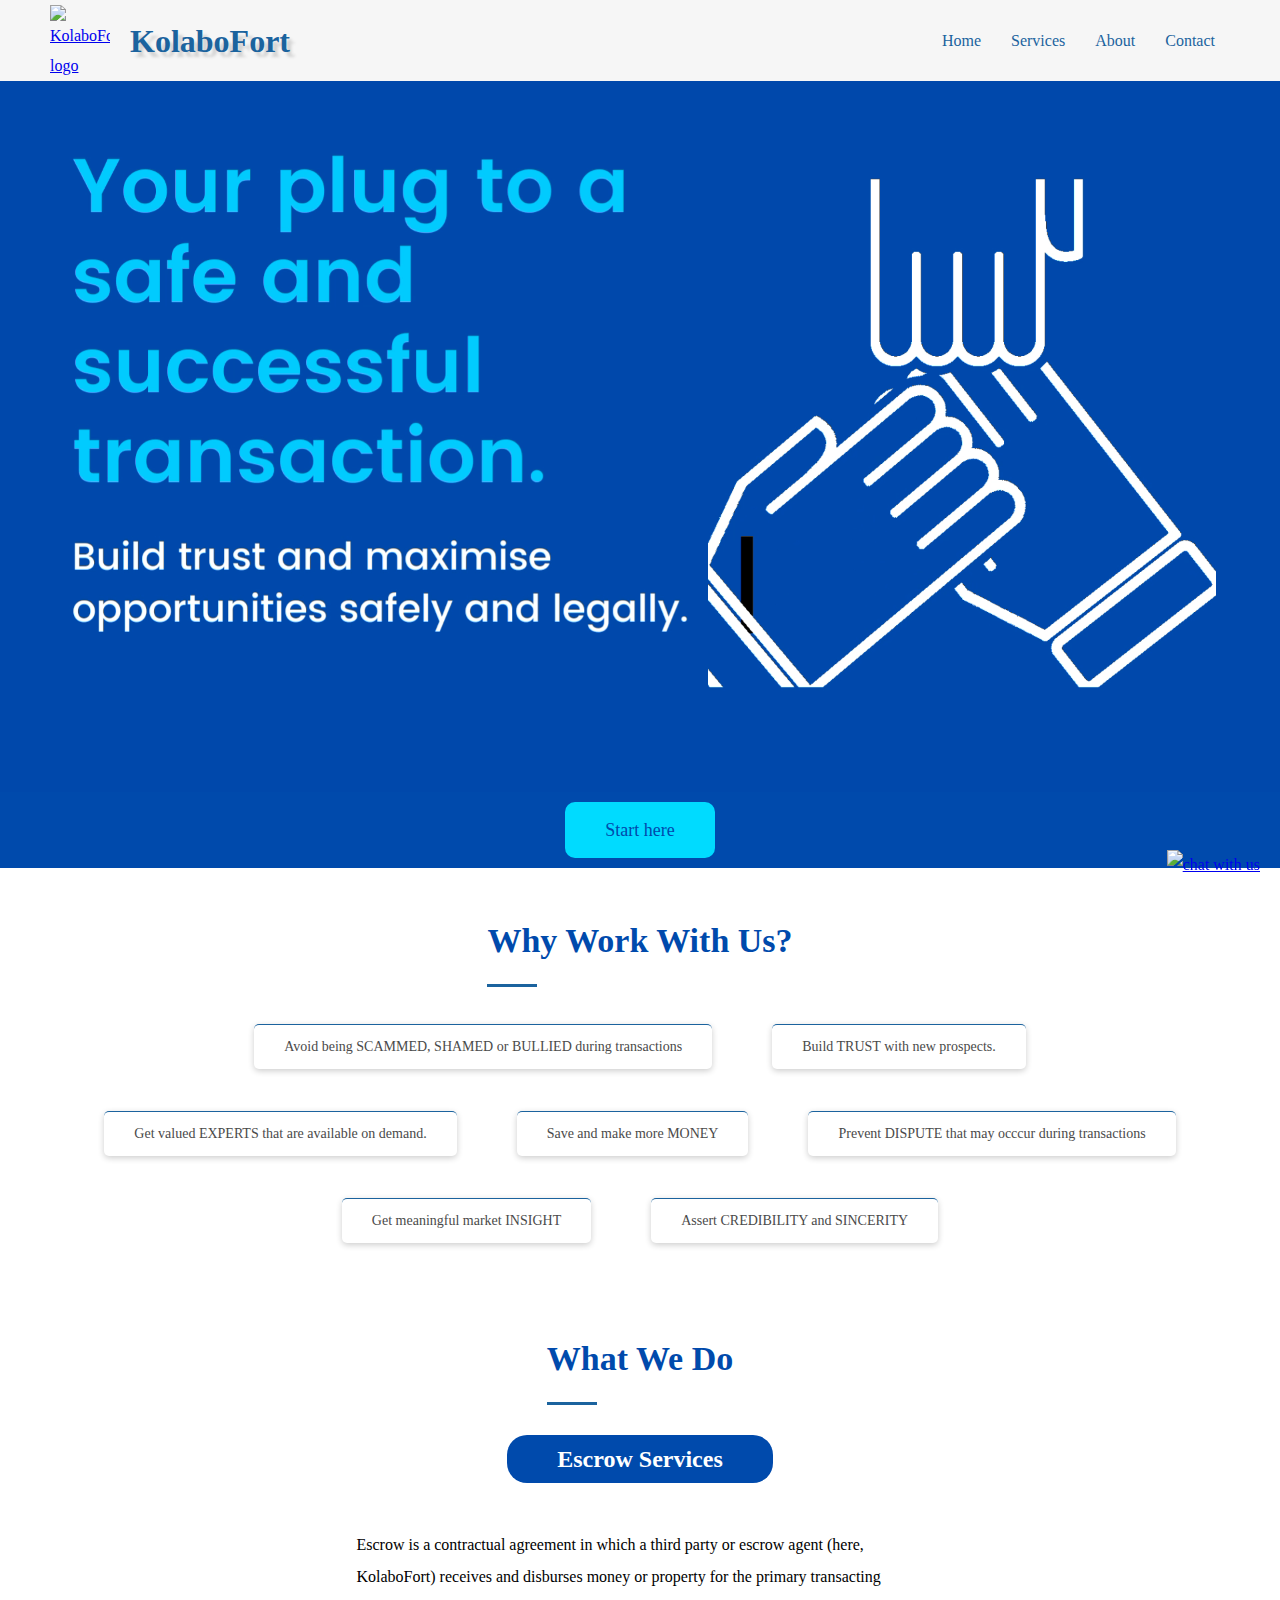
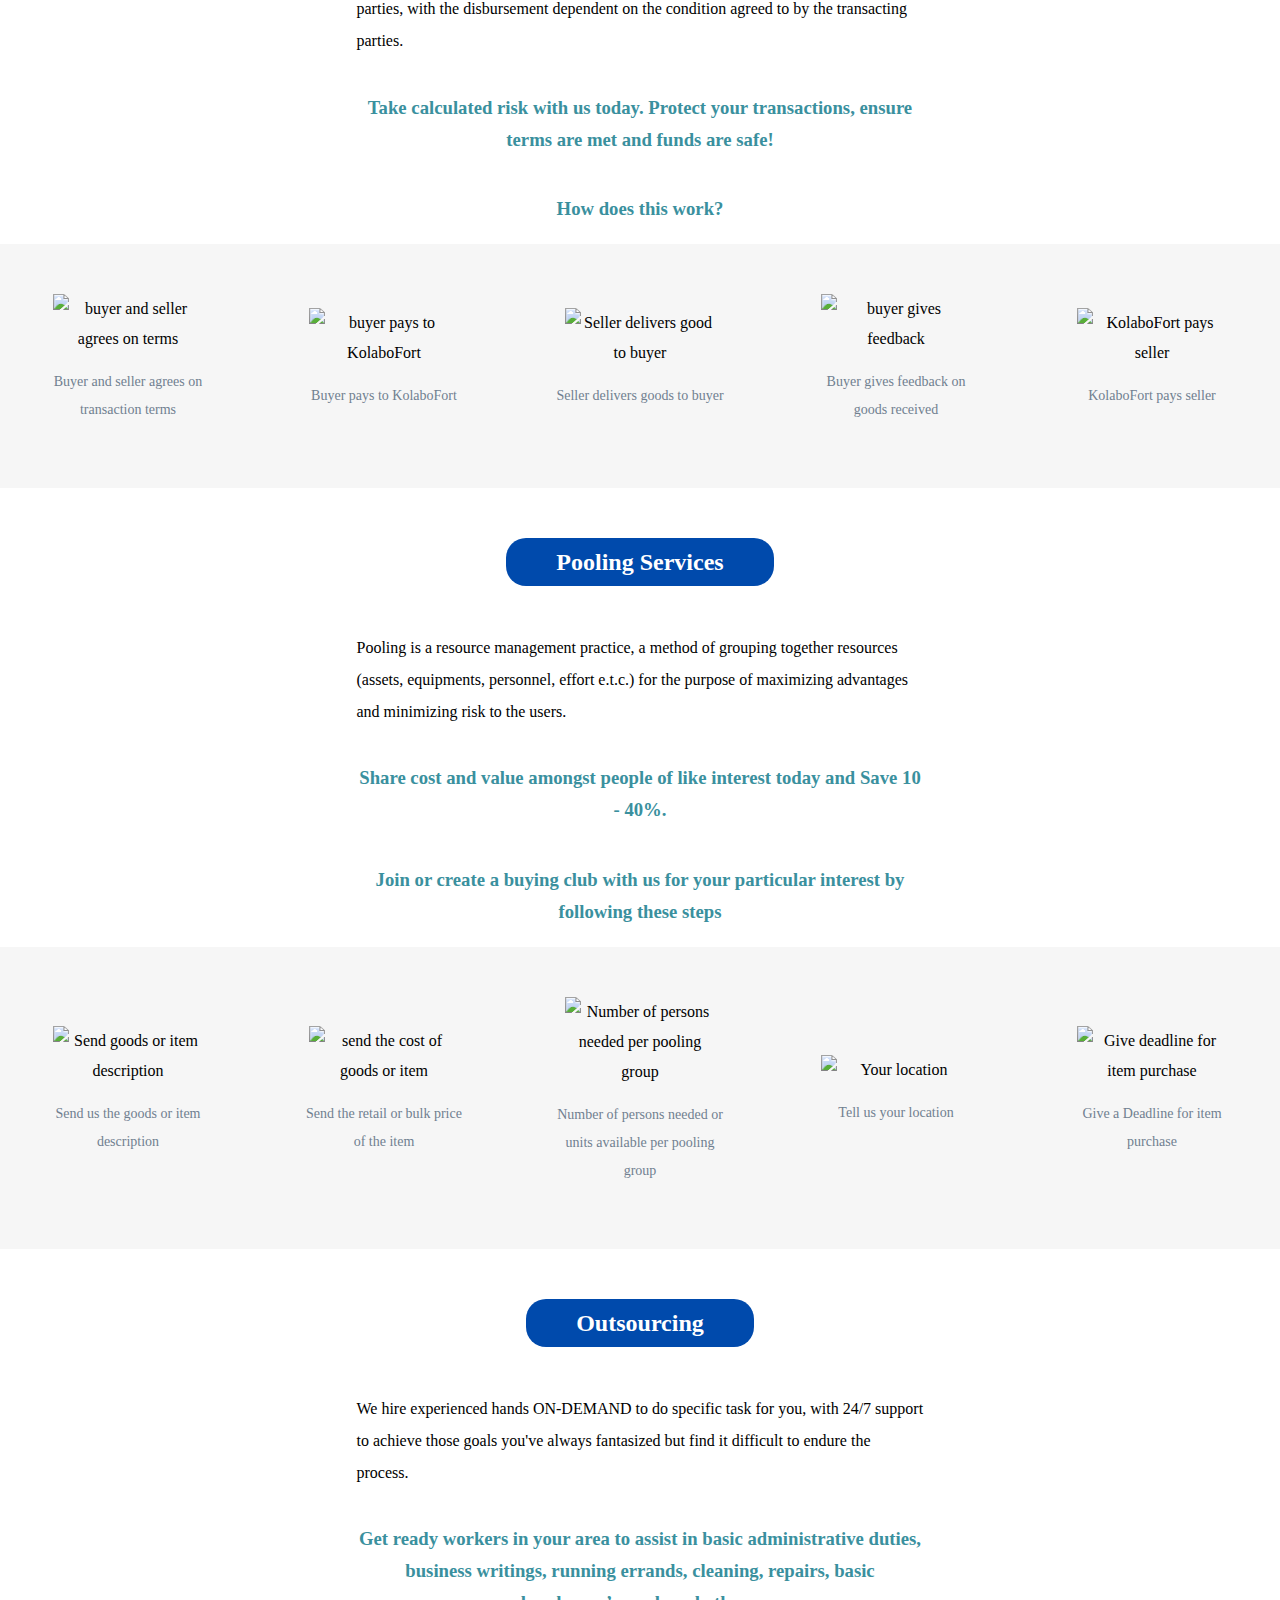
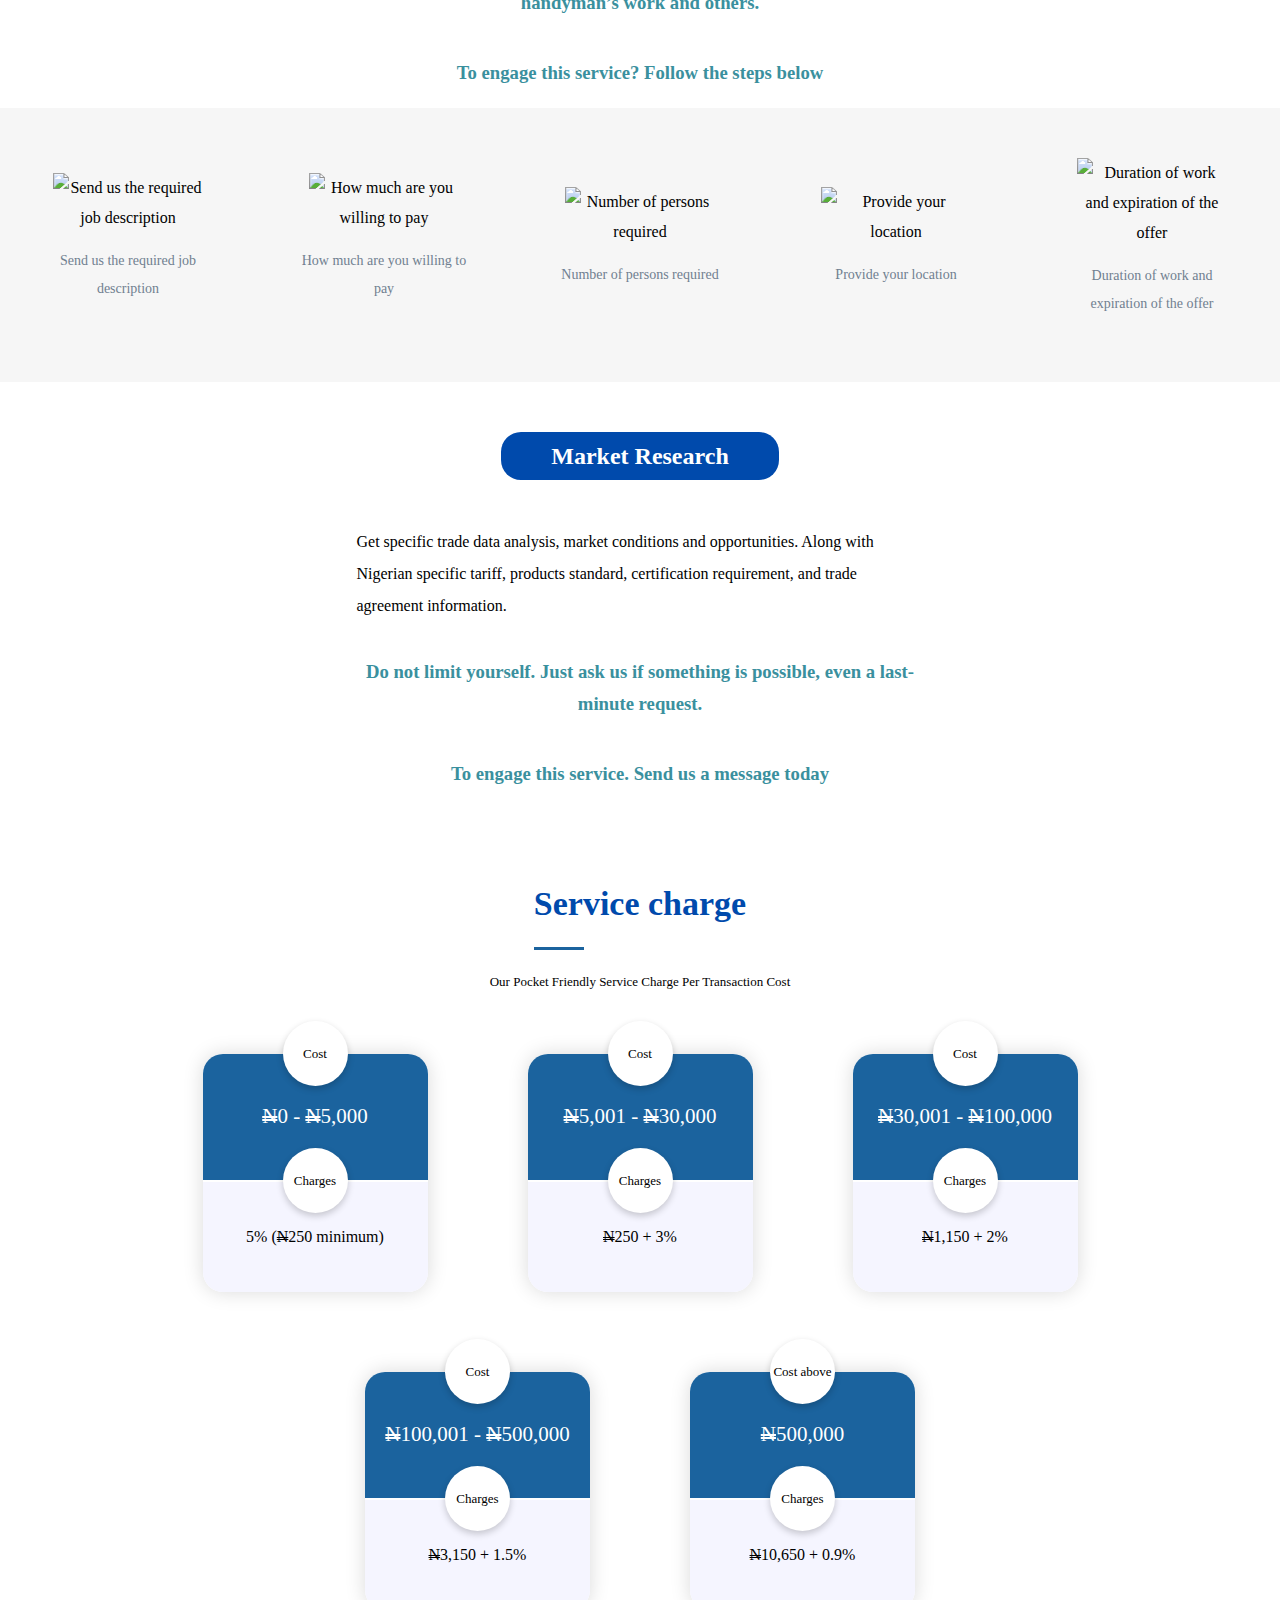
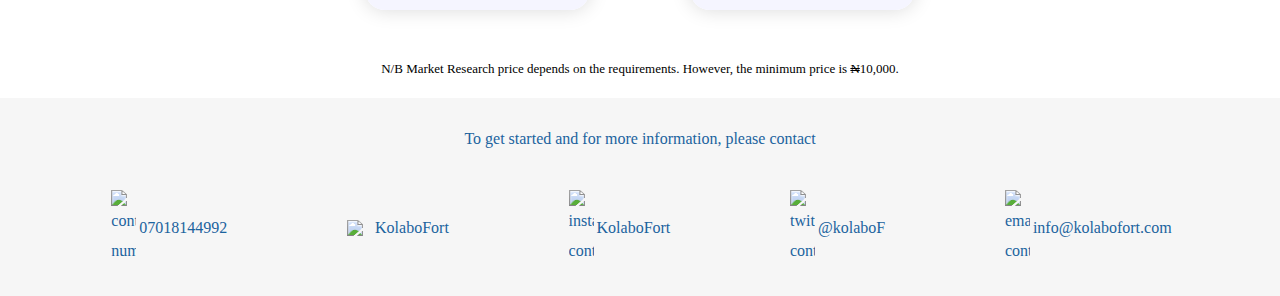
==== commit c4eb3fe2: "lola" ====
--- a/index.html
+++ b/index.html
@@ -42,9 +42,9 @@
 		</nav>
 		<div class="header-image">
 				<div>
-				<h1>Your plug to a safe and successful transaction.</h1> <h3>Build trust with us and maximise opportunities safely and legally.</h3>
-				<p class="header-image-link"><a href="https://api.whatsapp.com/send?phone=07018144992">Get Started</a></p>
-			</div>
+					<video autoplay muted="true" width="100%"> <source src="video/top video.mp4" type="video/mp4"></video>
+				</div>
+				 <div class="header-image-link"><a href="https://api.whatsapp.com/send?phone=07018144992">Start here</a></div>
 		</div>
 		<div class="benefits">
 			<div class="styled-header main-header">
@@ -58,8 +58,8 @@
 				<li>Avoid being SCAMMED, SHAMED or BULLIED during transactions</li>
 				<li>Build TRUST with new prospects.</li>
 				<li>Get valued EXPERTS that are available on demand.</li>
+				<li>Save and make more MONEY</li>
 				<li>Prevent DISPUTE that may occcur during transactions</li>
-				<li>Save and make more MONEY</li>
 				<li>Get meaningful market INSIGHT</li>
 				<!-- <li>Affordable SERVICE</li> -->
 				<li>Assert CREDIBILITY and SINCERITY</li>
@@ -80,7 +80,7 @@
 			<div class="services-top">
 					<div class="text">
 						<p> Escrow is a contractual agreement in which a third party or escrow agent (here, KolaboFort) receives and disburses money or property for the primary transacting parties, with the disbursement dependent on the condition agreed to by the transacting parties.</p>
-						 <h3> Take calculated risk with us today. Protect your transactions, ensure terms are met and funds are safe! <br><br>How does this work?
+						 <h3> Take calculated risk with us today. Protect your transactions, ensure terms are met and funds are safe!</h3><h3>How does this work?
 						 </h3>
 					</div>
 			</div>
@@ -117,7 +117,7 @@
 			<div class="services-top">
 				<div class="text">
 					<p> Pooling is a resource management practice, a method of grouping together resources (assets, equipments, personnel, effort e.t.c.) for the purpose of maximizing advantages and minimizing risk to the users. </p>
-					 <h3> Share cost and value amongst people of like interest today and Save 10 - 40%. <br><br>Join or create a buying club with us for your particular interest by following this steps
+					 <h3> Share cost and value amongst people of like interest today and Save 10 - 40%.</h3><h3>Join or create a buying club with us for your particular interest by following these steps
 					 </h3>
 					</div>
 				</div>
@@ -155,7 +155,7 @@
 			<div class="services-top">
 				<div class="text">
 				<p> We hire experienced hands ON-DEMAND to do specific task for you, with 24/7 support to achieve those goals you've always fantasized but find it difficult to endure the process.  </p>
-				 <h3> Get ready workers in your area to assist in basic administrative duties, business writings, running errands, cleaning, repairs, basic handyman’s work and others. <br><br>To engage this service? Follow the steps below</h3>
+				 <h3> Get ready workers in your area to assist in basic administrative duties, business writings, running errands, cleaning, repairs, basic handyman’s work and others.</h3> <h3>To engage this service? Follow the steps below</h3>
 				</div>
 			</div>
 			<div class="illustrations">
@@ -190,7 +190,7 @@
 			<div class="services-top">
 				<div class="text">
 					<p> Get  specific trade data analysis, market conditions and opportunities. Along with Nigerian specific tariff, products standard, certification requirement, and trade agreement information. 
-	 				<h3> Do not limit yourself. Just ask us if something is possible, even a last-minute request.<br> <br>To engage this service. Send us a message today</h3>
+	 				<h3> Do not limit yourself. Just ask us if something is possible, even a last-minute request.</h3><h3>To engage this service. Send us a message today</h3>
 					</p>
 				</div>
 			</div>
--- a/styles.css
+++ b/styles.css
@@ -127,25 +127,22 @@
 }
 .header-image{
 	margin-top: 72px;
-	height: 400px;
-	overflow-y: hidden;
-	position: relative;
+	height: fit-content;
+/*	overflow-y: hidden;
+	position: relative;*/
 }
 .header-image img{
 	position: absolute;
 }
 .header-image div{
 	width: 100%;
-    height: 400px;
-    position: absolute;
-    color: #1a1a1a;
     text-align: center;
     display: flex;
     align-items: center;
     justify-content: center;
     flex-direction: column;
     line-height: 36px;
-    background-color: #f6f6f6;
+    background-color: #004aac;
 }
 .header-image div h3, .header-image div h1{
 	width: 75%;
@@ -160,18 +157,21 @@
 	line-height: 50px;
 }
 .header-image-link{
-	background-color: #1b639e;
+	background-color: #004aac;
 	padding: 10px 40px;
 
 }
 .header-image-link a{
-	text-decoration: none;
-	color: #eee7eb;
-	border-radius: 10px;
-	}
+	background-color: #00dbff;
+    text-decoration: none;
+    color: #004aac;
+    border-radius: 10px;
+    padding: inherit;
+    font-size: 18px;
+ }
 .header-image-link a:hover{
 	text-decoration: none;
-	padding: 10px;
+	padding: inherit;
 	border-radius: 10px;
 }
 
@@ -179,7 +179,7 @@
 .benefits{
     padding: 10px 50px;
     display: flex;
-    margin-top:30px;
+    margin-top:5px;
     flex-direction: column;
     justify-content: center;
     align-items: center;
@@ -217,7 +217,7 @@
 .header{
 	width: fit-content;
 	font-size: 34px;
-	color: #1b639e;
+	color: #004aac;
 }
 .underline{
 	width: 50px;
@@ -270,7 +270,7 @@
 .text h3{
 	font-family: font-italic;
 	text-align: center;
-	color: cadetblue;
+	color: #3a909e;
 }
 .services div.subheading{
 	display: flex;
@@ -278,8 +278,8 @@
 }
 .services div h2{
 	width: fit-content;
-	background-color: #f6f6f6;
-	color: black;
+	background-color: #004aac;
+	color: white;
 	padding: 9px 50px;
 	margin: 30px 0px;
 	border-radius: 20px;
@@ -453,8 +453,8 @@
 
 .about h2{
 	width: fit-content;
-	background-color: #f6f6f6;
-	color: black;
+	background-color: #004aac;
+	color: white;
 	padding: 9px 50px;
 	margin: 30px 0px;
 	border-radius: 20px;
@@ -545,7 +545,7 @@
 }
 @media screen and (max-width: 600px){
 	.header-image{
-		height: 320px;
+		height: 280px;
 		margin-top: 54px;
 	}  
 	.header-left img{
@@ -571,6 +571,9 @@
 	.header{
 		font-size: 28px;
 	}
+	.benefits{
+		margin-top: 100px;
+	}
 	.benefits li{
 		margin: 15px 10px;
 		padding: 7px 10px;
@@ -583,10 +586,7 @@
 		margin-top: 0;
 	}
 }
-@media screen and (max-width: 450px){
-	.header-image, .header-image div{
-		height: 240px;
-	}   
+@media screen and (max-width: 480px){   
 	.header-image{
 		margin-top: 54px;
 	}
@@ -617,6 +617,9 @@
 		font-size: 20px;
 		margin-top: 0;
 	}
+	.benefits{
+		margin-top: 0;
+	}
 	.services div h2, .about h2{
 		font-size: 18px;
 		padding: 9px 20px;
